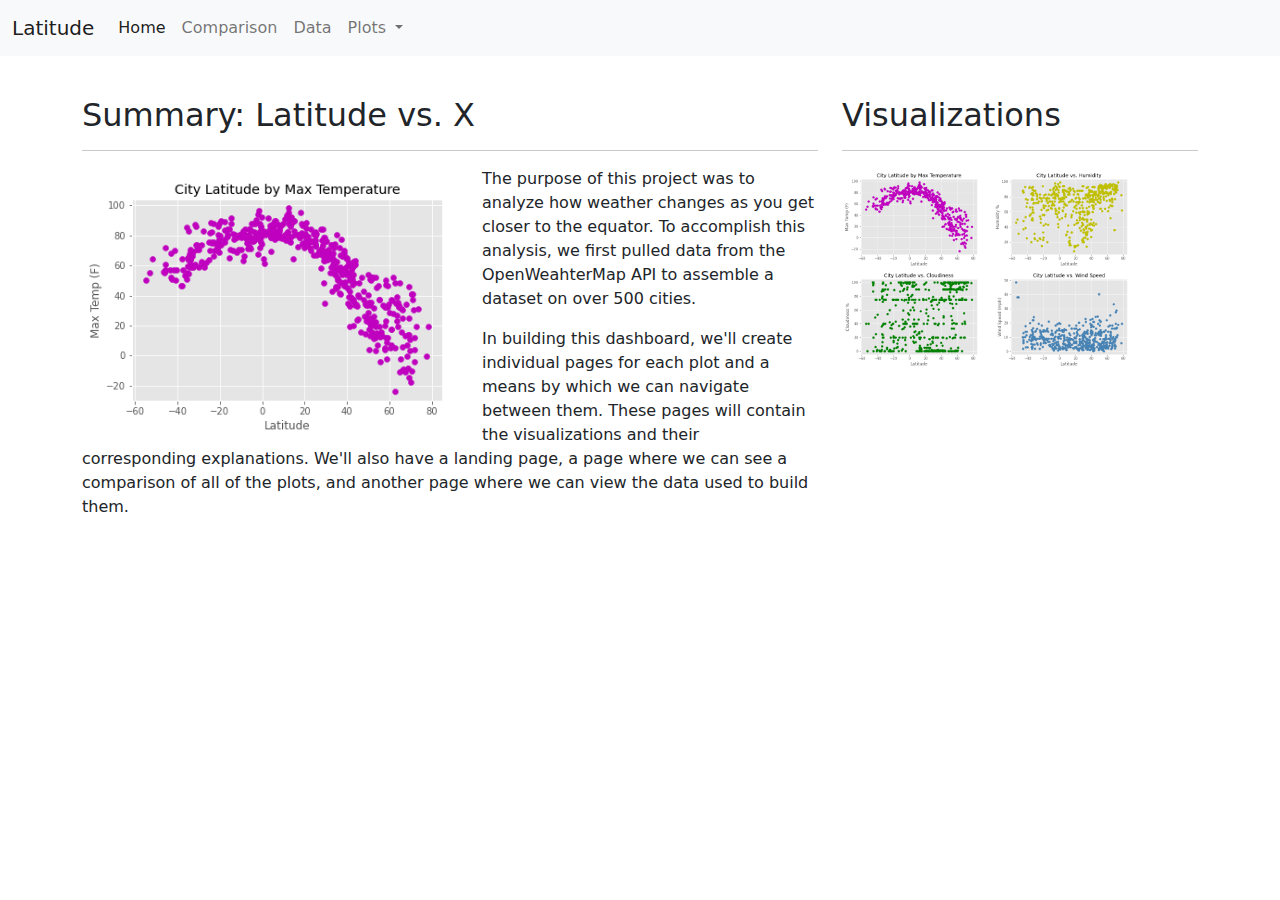
==== WebVisualizations/index.html @ 0086286e "update website" ====
<!DOCTYPE html>
<html lang="en">
<head>
    <title>Latitude Analysis</title>
    <link href="assets/css/bootstrap.min.css" rel="stylesheet">
    <link href="assets/css/style.css" rel="stylesheet">
<script src="assets/js/bootstrap.bundle.min.js" ></script>
</head>
<body class= "pt-5">
    <nav class="navbar navbar-expand-lg fixed-top navbar-light bg-light justify-content-end">
        <div class="container-fluid">
          <a class="navbar-brand" href="#">Latitude</a>
          <button class="navbar-toggler" type="button" data-bs-toggle="collapse" data-bs-target="#navbarNav" aria-controls="navbarNav" aria-expanded="false" aria-label="Toggle navigation">
            <span class="navbar-toggler-icon"></span>
          </button>
          <div class="collapse navbar-collapse flex-grow-0" id="navbarNav">
            <ul class="navbar-nav text-right">
              <li class="nav-item">
                <a class="nav-link active" aria-current="page" href="index.html">Home</a>
              </li>
              <li class="nav-item">
                <a class="nav-link" href="comparison.html">Comparison</a>
              </li>
              <li class="nav-item">
                <a class="nav-link" href="data.html">Data</a>
              </li>
              <li class="nav-item dropdown">
                <a class="nav-link dropdown-toggle" href="#" id="navbarDropdown" role="button" data-bs-toggle="dropdown" aria-expanded="false">
                  Plots
                </a>
                <ul class="dropdown-menu" aria-labelledby="navbarDropdown">
                  <li><a class="dropdown-item" href="fig1.html">City Lat vr. Max Temp</a></li>
                  <li><a class="dropdown-item" href="fig2.html">City Lat vr. Humidity</a></li>
                  <li><a class="dropdown-item" href="fig3.html">City Lat vr. Cloudiness</a></li>
                  <li><a class="dropdown-item" href="fig4.html">City Lat vr. Wind Speed</a></li>
                  
                </ul>
              </li>
            </ul>
          </div>
        </div>
      </nav>
    <div class= "container mt-5" >
        <div class= "row">
            <div class= "col-lg-8">
                <h2>Summary: Latitude vs. X</h2>
                <hr/>
                <img class="vis float-left" src="resources/images/Fig1.png" alt=""></img>
                <P>The purpose of this project was to analyze how weather changes as you get closer to the equator. To accomplish this analysis, we first pulled data from the OpenWeahterMap API to assemble a dataset on over 500 cities.</P>
                <P>In building this dashboard, we'll create individual pages for each plot and a means by which we can navigate between them. These pages will contain the visualizations and their corresponding explanations. We'll also have a landing page, a page where we can see a comparison of all of the plots, and another page where we can view the data used to build them.</P>
                
            </div>
            <div class= "col-lg-4">
                <h2>Visualizations</h2>
                <hr/>
                <a href="fig1.html">
                    <img class="vis-sm" src="resources/images/Fig1.png" alt=""></img></a>
                <a href="fig2.html">
                    <img class="vis-sm" src="resources/images/Fig2.png" alt=""></img></a>
                <a href="fig3.html">
                        <img class="vis-sm" src="resources/images/Fig3.png" alt=""></img></a>
                <a href="fig4.html">
                        <img class="vis-sm" src="resources/images/Fig4.png" alt=""></img></a>
            </div>
        </div>

    </div>



</body>

</html>
---- WebVisualizations/assets/css/style.css ----
img.vis {
    max-width: 400px;
    float: left;
}
img.vis-sm {
    max-width: 150px;
    float: left;
}
.navbar-nav {
    float: right;
}
.vis-page .section-main .vis {
    max-width: 100%;
}
.pg-comparison .comparison-vis {
    max-width: 90%;
}

.comp-image-grid {
    text-align: center;
}
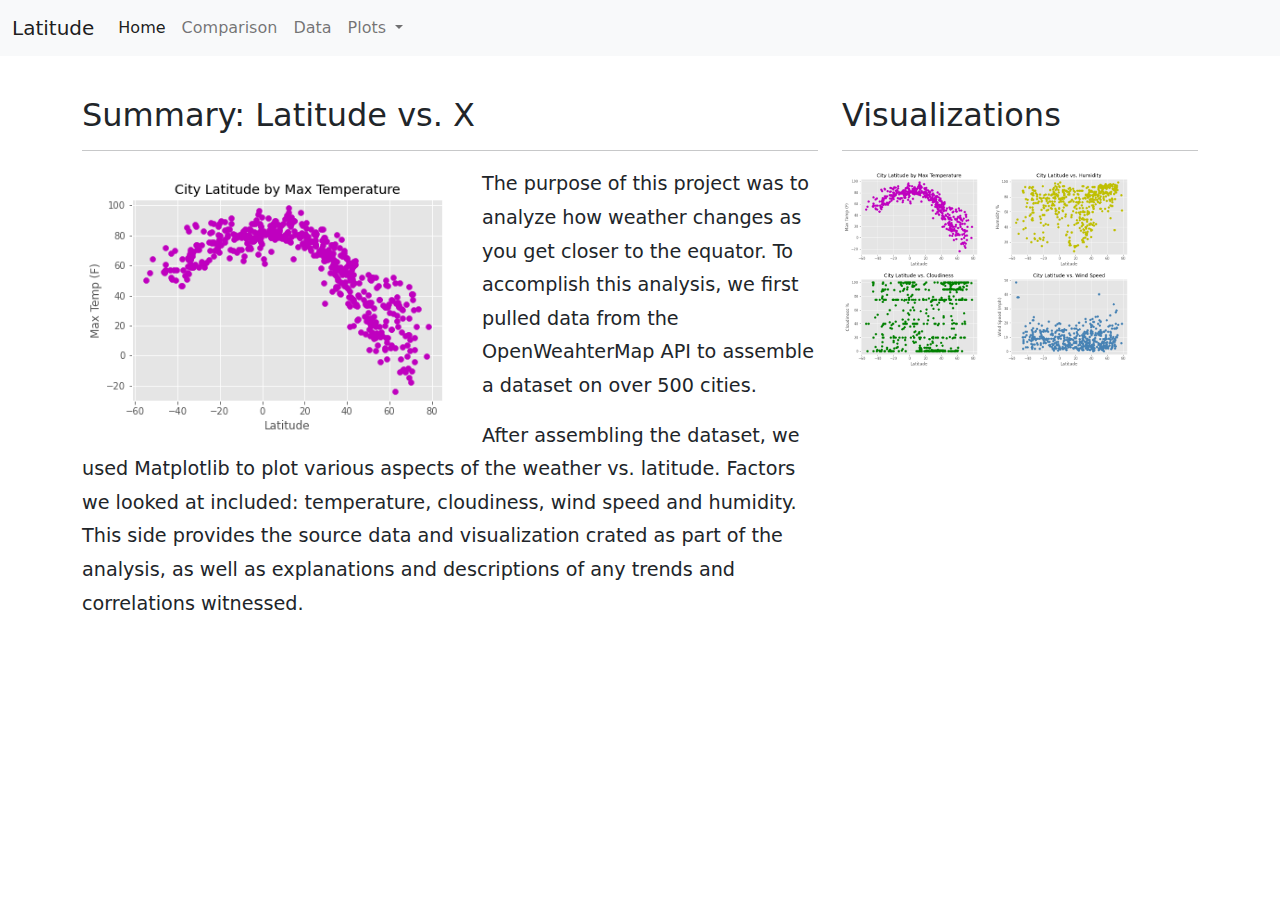
==== commit 7ed73ebc: "format text" ====
--- a/WebVisualizations/index.html
+++ b/WebVisualizations/index.html
@@ -47,7 +47,7 @@
                 <hr/>
                 <img class="vis float-left" src="resources/images/Fig1.png" alt=""></img>
                 <P>The purpose of this project was to analyze how weather changes as you get closer to the equator. To accomplish this analysis, we first pulled data from the OpenWeahterMap API to assemble a dataset on over 500 cities.</P>
-                <P>In building this dashboard, we'll create individual pages for each plot and a means by which we can navigate between them. These pages will contain the visualizations and their corresponding explanations. We'll also have a landing page, a page where we can see a comparison of all of the plots, and another page where we can view the data used to build them.</P>
+                <P>After assembling the dataset, we used Matplotlib to plot various aspects of the weather vs. latitude. Factors we looked at included: temperature, cloudiness, wind speed and humidity. This side provides the source data and visualization crated as part of the analysis, as well as explanations and descriptions of any trends and correlations witnessed. </P>
                 
             </div>
             <div class= "col-lg-4">
--- a/WebVisualizations/assets/css/style.css
+++ b/WebVisualizations/assets/css/style.css
@@ -18,4 +18,8 @@
 
 .comp-image-grid {
     text-align: center;
+}
+p {
+    line-height: 1.75em;
+    font-size: 1.2em;
 }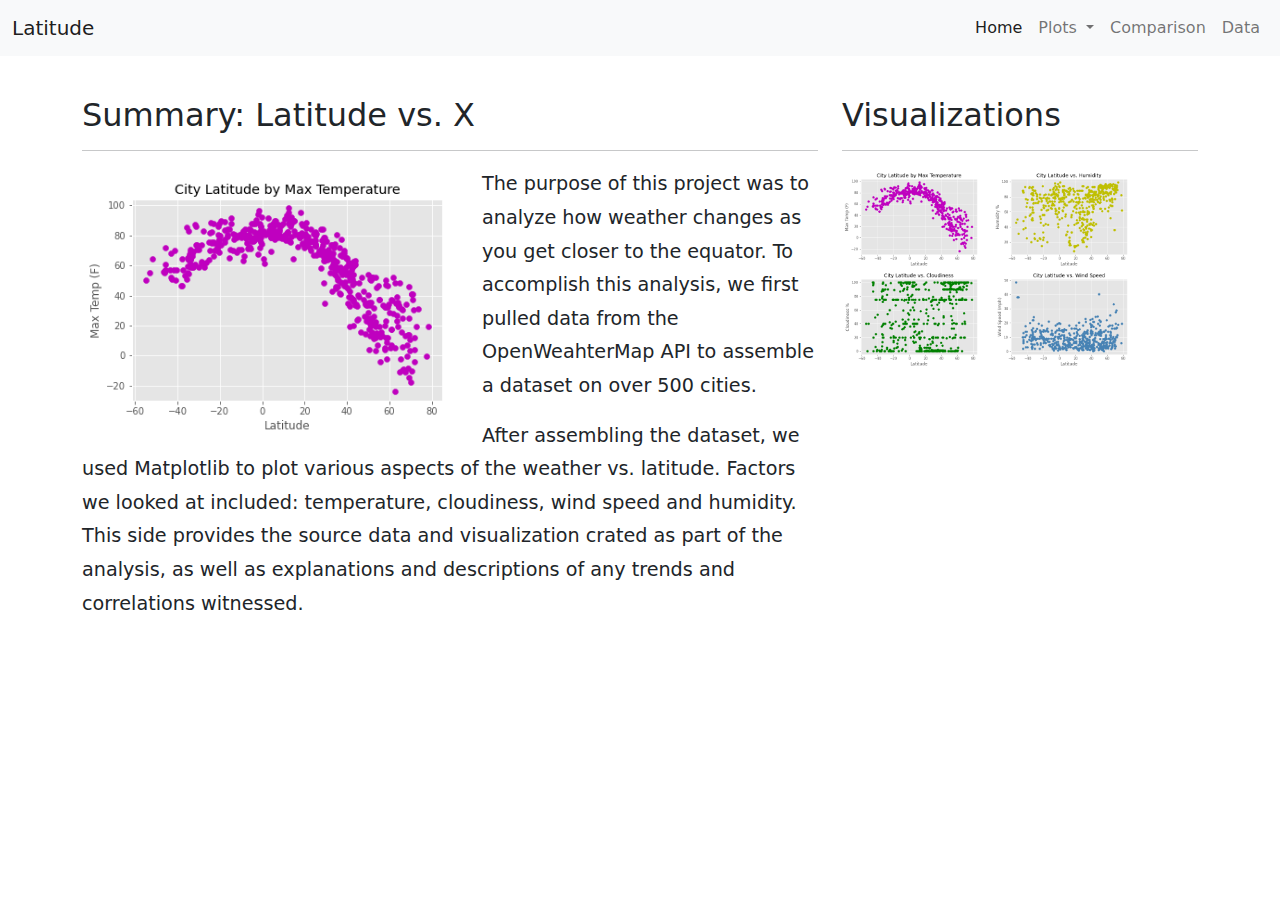
==== commit 7ca4a509: "fix nav bar" ====
--- a/WebVisualizations/index.html
+++ b/WebVisualizations/index.html
@@ -7,16 +7,28 @@
 <script src="assets/js/bootstrap.bundle.min.js" ></script>
 </head>
 <body class= "pt-5">
-    <nav class="navbar navbar-expand-lg fixed-top navbar-light bg-light justify-content-end">
+    <nav class="navbar navbar-expand-lg fixed-top navbar-light bg-light">
         <div class="container-fluid">
           <a class="navbar-brand" href="#">Latitude</a>
           <button class="navbar-toggler" type="button" data-bs-toggle="collapse" data-bs-target="#navbarNav" aria-controls="navbarNav" aria-expanded="false" aria-label="Toggle navigation">
             <span class="navbar-toggler-icon"></span>
           </button>
-          <div class="collapse navbar-collapse flex-grow-0" id="navbarNav">
+          <div class="collapse navbar-collapse justify-content-end" id="navbarNav">
             <ul class="navbar-nav text-right">
               <li class="nav-item">
                 <a class="nav-link active" aria-current="page" href="index.html">Home</a>
+              </li>
+              <li class="nav-item dropdown">
+                <a class="nav-link dropdown-toggle" href="#" id="navbarDropdown" role="button" data-bs-toggle="dropdown" aria-expanded="false">
+                  Plots
+                </a>
+                <ul class="dropdown-menu" aria-labelledby="navbarDropdown">
+                  <li><a class="dropdown-item" href="fig1.html">Max Temp</a></li>
+                  <li><a class="dropdown-item" href="fig2.html">Humidity</a></li>
+                  <li><a class="dropdown-item" href="fig3.html">Cloudiness</a></li>
+                  <li><a class="dropdown-item" href="fig4.html">Wind Speed</a></li>
+                  
+                </ul>
               </li>
               <li class="nav-item">
                 <a class="nav-link" href="comparison.html">Comparison</a>
@@ -24,18 +36,7 @@
               <li class="nav-item">
                 <a class="nav-link" href="data.html">Data</a>
               </li>
-              <li class="nav-item dropdown">
-                <a class="nav-link dropdown-toggle" href="#" id="navbarDropdown" role="button" data-bs-toggle="dropdown" aria-expanded="false">
-                  Plots
-                </a>
-                <ul class="dropdown-menu" aria-labelledby="navbarDropdown">
-                  <li><a class="dropdown-item" href="fig1.html">City Lat vr. Max Temp</a></li>
-                  <li><a class="dropdown-item" href="fig2.html">City Lat vr. Humidity</a></li>
-                  <li><a class="dropdown-item" href="fig3.html">City Lat vr. Cloudiness</a></li>
-                  <li><a class="dropdown-item" href="fig4.html">City Lat vr. Wind Speed</a></li>
-                  
-                </ul>
-              </li>
+
             </ul>
           </div>
         </div>
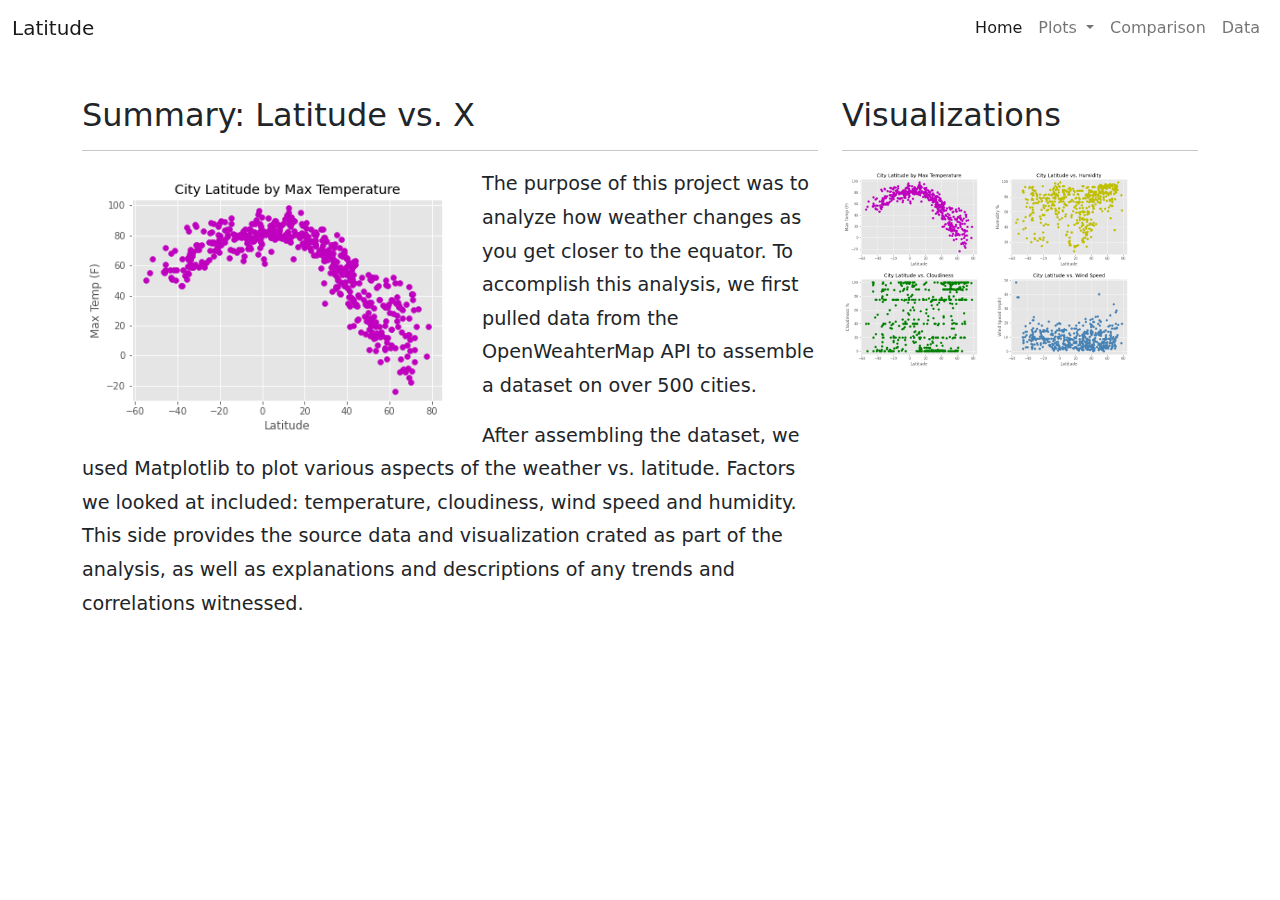
==== commit 1819796b: "color changes" ====
--- a/WebVisualizations/index.html
+++ b/WebVisualizations/index.html
@@ -7,9 +7,9 @@
 <script src="assets/js/bootstrap.bundle.min.js" ></script>
 </head>
 <body class= "pt-5">
-    <nav class="navbar navbar-expand-lg fixed-top navbar-light bg-light">
+    <nav class="navbar navbar-expand-lg fixed-top navbar-light">
         <div class="container-fluid">
-          <a class="navbar-brand" href="#">Latitude</a>
+          <a class="navbar-brand" href="index.html">Latitude</a>
           <button class="navbar-toggler" type="button" data-bs-toggle="collapse" data-bs-target="#navbarNav" aria-controls="navbarNav" aria-expanded="false" aria-label="Toggle navigation">
             <span class="navbar-toggler-icon"></span>
           </button>
--- a/WebVisualizations/assets/css/style.css
+++ b/WebVisualizations/assets/css/style.css
@@ -22,4 +22,21 @@
 p {
     line-height: 1.75em;
     font-size: 1.2em;
-}+}
+nav a {
+    color: rgba(0,0,0,.9);
+}
+@media (max-width: 980px){
+    nav.bg-light {
+        background-color: rgb(192, 191, 191) !important;
+    }
+    nav a {
+        
+    }
+
+    .navbar-toggler {
+        
+        
+    }
+}
+
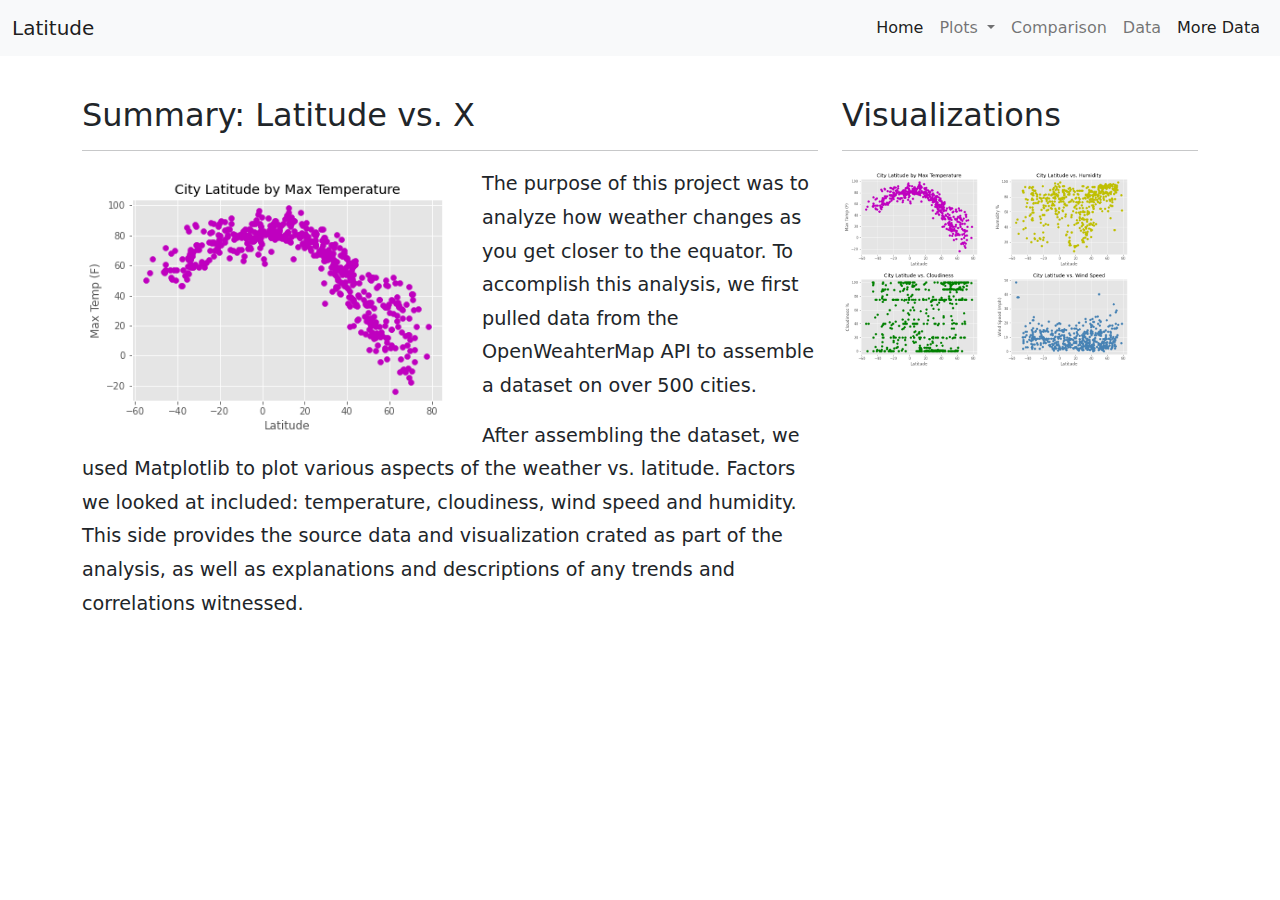
==== commit 63fc474e: "fix nav bar" ====
--- a/WebVisualizations/index.html
+++ b/WebVisualizations/index.html
@@ -7,7 +7,7 @@
 <script src="assets/js/bootstrap.bundle.min.js" ></script>
 </head>
 <body class= "pt-5">
-    <nav class="navbar navbar-expand-lg fixed-top navbar-light">
+    <nav class="navbar navbar-expand-lg fixed-top navbar-light bg-light">
         <div class="container-fluid">
           <a class="navbar-brand" href="index.html">Latitude</a>
           <button class="navbar-toggler" type="button" data-bs-toggle="collapse" data-bs-target="#navbarNav" aria-controls="navbarNav" aria-expanded="false" aria-label="Toggle navigation">
@@ -27,7 +27,6 @@
                   <li><a class="dropdown-item" href="fig2.html">Humidity</a></li>
                   <li><a class="dropdown-item" href="fig3.html">Cloudiness</a></li>
                   <li><a class="dropdown-item" href="fig4.html">Wind Speed</a></li>
-                  
                 </ul>
               </li>
               <li class="nav-item">
@@ -35,6 +34,9 @@
               </li>
               <li class="nav-item">
                 <a class="nav-link" href="data.html">Data</a>
+              </li>
+              <li class="nav-item">
+                <a class="nav-link active" href="data_vis.html">More Data</a>
               </li>
 
             </ul>
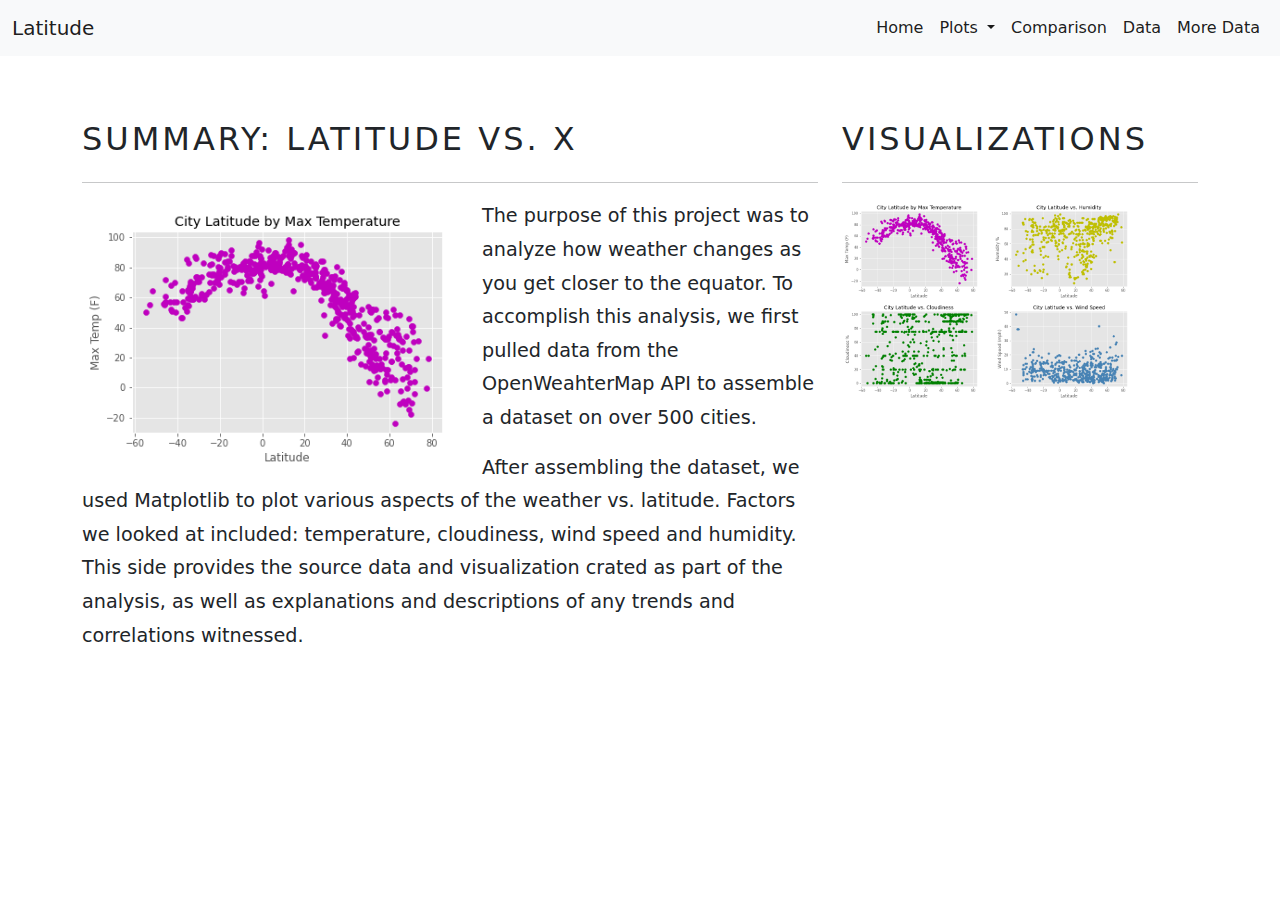
==== commit 5357e215: "fix nav bar font issue" ====
--- a/WebVisualizations/index.html
+++ b/WebVisualizations/index.html
@@ -19,7 +19,7 @@
                 <a class="nav-link active" aria-current="page" href="index.html">Home</a>
               </li>
               <li class="nav-item dropdown">
-                <a class="nav-link dropdown-toggle" href="#" id="navbarDropdown" role="button" data-bs-toggle="dropdown" aria-expanded="false">
+                <a class="nav-link active dropdown-toggle " href="#" id="navbarDropdown" role="button" data-bs-toggle="dropdown" aria-expanded="false">
                   Plots
                 </a>
                 <ul class="dropdown-menu" aria-labelledby="navbarDropdown">
@@ -30,10 +30,10 @@
                 </ul>
               </li>
               <li class="nav-item">
-                <a class="nav-link" href="comparison.html">Comparison</a>
+                <a class="nav-link active" href="comparison.html">Comparison</a>
               </li>
               <li class="nav-item">
-                <a class="nav-link" href="data.html">Data</a>
+                <a class="nav-link active" href="data.html">Data</a>
               </li>
               <li class="nav-item">
                 <a class="nav-link active" href="data_vis.html">More Data</a>
--- a/WebVisualizations/assets/css/style.css
+++ b/WebVisualizations/assets/css/style.css
@@ -39,4 +39,9 @@
         
     }
 }
+h1, h2, h3, h4, h5, h6 {
+    text-transform: uppercase;
+    letter-spacing: 3px;
+    margin: .75em 0em;
+}
 
